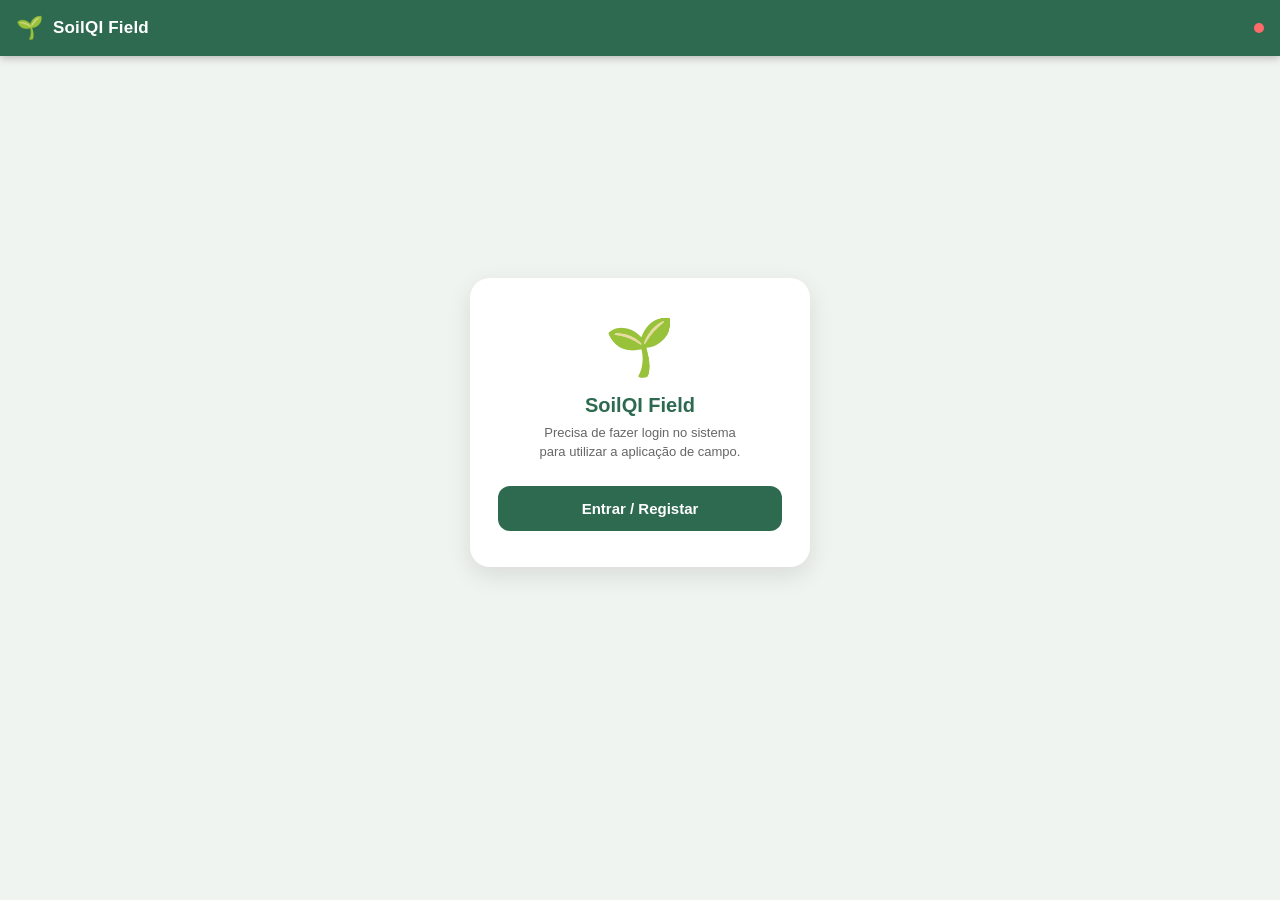
==== pwa/index.html @ 2c65507f "PWA" ====
<!DOCTYPE html>
<html lang="pt">
<head>
    <meta charset="UTF-8">
    <meta name="viewport" content="width=device-width, initial-scale=1.0, viewport-fit=cover">
    <meta name="theme-color" content="#2d6a4f">
    <meta name="apple-mobile-web-app-capable" content="yes">
    <meta name="apple-mobile-web-app-status-bar-style" content="black-translucent">
    <meta name="apple-mobile-web-app-title" content="SoilQI Field">
    <title>SoilQI Field</title>
    <link rel="manifest" href="manifest.json">
    <link rel="apple-touch-icon" href="icons/icon.svg">
    <link rel="stylesheet" href="assets/css/style.css">
</head>
<body>

<!-- ── Header ──────────────────────────────────────────── -->
<header class="app-header">
    <div class="header-left">
        <span class="app-logo">🌱</span>
        <h1>SoilQI Field</h1>
    </div>
    <div class="header-right">
        <div id="status-dot" class="status-dot" title="Estado da ligação"></div>
        <span id="pending-badge" class="pending-badge" title="Medições por sincronizar"></span>
    </div>
</header>

<!-- ── Login Screen ────────────────────────────────────── -->
<div id="login-screen" class="login-screen" style="display:none">
    <div class="login-card">
        <div class="login-logo">🌱</div>
        <h2>SoilQI Field</h2>
        <p>Precisa de fazer login no sistema<br>para utilizar a aplicação de campo.</p>
        <a href="../login.php" class="btn-login">Entrar / Registar</a>
    </div>
</div>

<!-- ── Main UI ─────────────────────────────────────────── -->
<main id="main-ui">

    <!-- CAPTURAR -->
    <div id="screen-capture" class="screen">

        <!-- GPS Card -->
        <div id="gps-card" class="gps-card searching">
            <div class="gps-top">
                <div class="gps-icon-wrap">📍</div>
                <div class="gps-info">
                    <div class="gps-status" id="gps-status">A localizar…</div>
                    <div class="gps-accuracy" id="gps-accuracy">Aguarda sinal GNSS</div>
                </div>
                <button class="btn-gps-refresh" id="btn-gps-refresh"
                        onclick="refreshGPS()" title="Atualizar GPS">↻</button>
            </div>
            <div class="gps-coords">
                <div>
                    <span class="coord-label">Latitude</span>
                    <input class="coord-input" id="inp-lat" type="number"
                           step="0.0000001" placeholder="–" inputmode="decimal">
                </div>
                <div>
                    <span class="coord-label">Longitude</span>
                    <input class="coord-input" id="inp-lng" type="number"
                           step="0.0000001" placeholder="–" inputmode="decimal">
                </div>
            </div>
        </div>

        <!-- Measurement Form -->
        <form id="measurement-form">

            <div class="form-card">
                <div class="form-card-title">Parâmetros do Solo</div>
                <div class="form-row">
                    <div class="form-field">
                        <label for="inp-ec">
                            Condutividade EC
                            <span class="field-unit">mS/cm</span>
                        </label>
                        <input id="inp-ec" name="conductivity" type="number"
                               step="0.01" min="0" placeholder="0.00" inputmode="decimal">
                    </div>
                    <div class="form-field">
                        <label for="inp-ph">
                            pH
                            <span class="field-unit">0–14</span>
                        </label>
                        <input id="inp-ph" name="ph" type="number"
                               step="0.1" min="0" max="14" placeholder="7.0" inputmode="decimal">
                    </div>
                </div>
                <div class="form-row">
                    <div class="form-field">
                        <label for="inp-temp">
                            Temperatura
                            <span class="field-unit">°C</span>
                        </label>
                        <input id="inp-temp" name="temperature" type="number"
                               step="0.1" placeholder="20.0" inputmode="decimal">
                    </div>
                    <div class="form-field">
                        <label for="inp-moisture">
                            Humidade
                            <span class="field-unit">%</span>
                        </label>
                        <input id="inp-moisture" name="moisture" type="number"
                               step="0.1" min="0" max="100" placeholder="30.0" inputmode="decimal">
                    </div>
                </div>
            </div>

            <div class="form-card">
                <div class="form-card-title">Informação Adicional</div>
                <div class="form-field">
                    <label for="inp-terrain">Terreno</label>
                    <select id="inp-terrain" name="terrain_id">
                        <option value="">— Sem terreno associado —</option>
                    </select>
                </div>
                <div class="form-field">
                    <label for="inp-notes">Notas</label>
                    <textarea id="inp-notes" name="notes"
                              placeholder="Observações, profundidade da sonda, condições…"></textarea>
                </div>
            </div>

            <button type="submit" class="btn-submit" id="btn-submit">
                📊 Registar Medição
            </button>

        </form>
    </div><!-- /screen-capture -->

    <!-- HISTÓRICO -->
    <div id="screen-history" class="screen">
        <div class="history-toolbar">
            <h2>Medições</h2>
            <button class="btn-icon-only" onclick="loadMeasurements()" title="Atualizar">↻</button>
        </div>
        <div id="measurement-list" class="measurement-list">
            <div class="loading-state">A carregar…</div>
        </div>
    </div>

</main><!-- /main-ui -->

<!-- ── Bottom Nav ──────────────────────────────────────── -->
<nav id="nav-bar" class="bottom-nav">
    <button id="nav-capture" class="nav-btn" onclick="showTab('capture')">
        <span class="nav-icon">📍</span>
        <span>Capturar</span>
        <span id="nav-dot-capture" class="nav-dot"></span>
    </button>
    <button id="nav-history" class="nav-btn" onclick="showTab('history')">
        <span class="nav-icon">📋</span>
        <span>Histórico</span>
    </button>
</nav>

<script src="assets/js/app.js"></script>
</body>
</html>
---- pwa/assets/css/style.css ----
:root {
    --primary:       #2d6a4f;
    --primary-dark:  #1b4332;
    --primary-light: #40916c;
    --secondary:     #52b788;
    --accent:        #8B5E3C;
    --bg:            #f0f4f1;
    --surface:       #ffffff;
    --text:          #1a1a1a;
    --text-muted:    #666;
    --border:        #cce3d4;
    --success:       #2d9e5f;
    --warning:       #d97706;
    --error:         #dc2626;
    --header-h:      56px;
    --nav-h:         66px;
}

* { box-sizing: border-box; margin: 0; padding: 0; -webkit-tap-highlight-color: transparent; }

html, body {
    height: 100%;
    font-family: -apple-system, BlinkMacSystemFont, 'Segoe UI', Roboto, sans-serif;
    background: var(--bg);
    color: var(--text);
    overflow-x: hidden;
    font-size: 15px;
}

/* ── Header ───────────────────────────────────────────── */
.app-header {
    position: fixed; top: 0; left: 0; right: 0;
    height: var(--header-h);
    background: var(--primary);
    color: #fff;
    display: flex; align-items: center; justify-content: space-between;
    padding: 0 16px;
    z-index: 200;
    box-shadow: 0 2px 8px rgba(0,0,0,.25);
}
.header-left { display: flex; align-items: center; gap: 10px; }
.app-header h1 { font-size: 17px; font-weight: 700; letter-spacing: .2px; }
.app-logo { font-size: 22px; }
.header-right { display: flex; align-items: center; gap: 8px; }

.status-dot {
    width: 10px; height: 10px; border-radius: 50%;
    background: #ff6b6b; transition: background .3s;
}
.status-dot.online { background: #69db7c; }

.pending-badge {
    background: var(--warning); color: #fff;
    border-radius: 10px; padding: 2px 7px;
    font-size: 11px; font-weight: 700;
    display: none;
}
.pending-badge.visible { display: inline; }

/* ── Screens ──────────────────────────────────────────── */
main {
    padding-top: var(--header-h);
    padding-bottom: var(--nav-h);
    min-height: 100dvh;
}
.screen { display: none; padding: 14px 14px 4px; max-width: 560px; margin: 0 auto; }
.screen.active { display: block; }

/* ── GPS Card ─────────────────────────────────────────── */
.gps-card {
    background: var(--surface);
    border: 2px solid var(--border);
    border-radius: 14px;
    padding: 14px 16px;
    margin-bottom: 14px;
    transition: border-color .3s;
}
.gps-card.searching { border-color: var(--warning); }
.gps-card.good      { border-color: var(--success); }
.gps-card.poor      { border-color: var(--warning); }
.gps-card.gps-error { border-color: var(--error); }

.gps-top {
    display: flex; align-items: center; gap: 10px;
    margin-bottom: 10px;
}
.gps-icon-wrap { font-size: 26px; }
.gps-info { flex: 1; }
.gps-status { font-weight: 600; font-size: 14px; }
.gps-accuracy { font-size: 12px; color: var(--text-muted); margin-top: 1px; }

.btn-gps-refresh {
    background: none; border: none; font-size: 20px;
    cursor: pointer; padding: 6px; border-radius: 50%;
    line-height: 1; transition: background .15s;
}
.btn-gps-refresh:active { background: var(--bg); }

.gps-coords {
    display: grid; grid-template-columns: 1fr 1fr; gap: 8px;
}
.coord-label {
    font-size: 10px; text-transform: uppercase;
    letter-spacing: .4px; color: var(--text-muted);
    display: block; margin-bottom: 3px;
}
.coord-input {
    width: 100%;
    padding: 8px 10px;
    border: 1.5px solid var(--border);
    border-radius: 8px;
    font-size: 13px;
    font-family: 'SF Mono', 'Fira Code', monospace;
    background: var(--bg);
    color: var(--text);
}
.coord-input:focus { outline: none; border-color: var(--secondary); }

/* ── Measurement Form ─────────────────────────────────── */
.form-card {
    background: var(--surface);
    border: 1px solid var(--border);
    border-radius: 14px;
    padding: 14px 16px;
    margin-bottom: 14px;
}
.form-card-title {
    font-size: 11px; font-weight: 700;
    text-transform: uppercase; letter-spacing: .6px;
    color: var(--primary); margin-bottom: 12px;
}
.form-row { display: grid; grid-template-columns: 1fr 1fr; gap: 10px; }
.form-field { margin-bottom: 10px; }
.form-field:last-child { margin-bottom: 0; }
.form-field label {
    display: flex; justify-content: space-between; align-items: baseline;
    font-size: 12px; font-weight: 500; color: var(--text-muted);
    margin-bottom: 5px;
}
.field-unit { font-size: 11px; color: #999; font-weight: 400; }
.form-field input,
.form-field select,
.form-field textarea {
    width: 100%;
    padding: 10px 11px;
    border: 1.5px solid var(--border);
    border-radius: 9px;
    font-size: 15px;
    background: var(--surface);
    color: var(--text);
    transition: border-color .15s;
    appearance: none; -webkit-appearance: none;
}
.form-field select {
    background-image: url("data:image/svg+xml,%3Csvg xmlns='http://www.w3.org/2000/svg' width='12' height='8'%3E%3Cpath d='M1 1l5 5 5-5' stroke='%23999' stroke-width='1.5' fill='none' stroke-linecap='round'/%3E%3C/svg%3E");
    background-repeat: no-repeat;
    background-position: right 12px center;
    padding-right: 32px;
}
.form-field input:focus,
.form-field select:focus,
.form-field textarea:focus { outline: none; border-color: var(--secondary); }
.form-field textarea { resize: vertical; min-height: 64px; font-size: 14px; }

.btn-submit {
    width: 100%;
    padding: 15px;
    background: var(--primary);
    color: #fff;
    border: none;
    border-radius: 12px;
    font-size: 16px;
    font-weight: 700;
    cursor: pointer;
    display: flex; align-items: center; justify-content: center; gap: 8px;
    margin-bottom: 16px;
    transition: background .15s, transform .1s;
    box-shadow: 0 4px 14px rgba(45,106,79,.3);
    letter-spacing: .2px;
}
.btn-submit:active { background: var(--primary-light); transform: scale(.98); }
.btn-submit:disabled { opacity: .6; cursor: not-allowed; transform: none; }

/* ── Bottom Nav ───────────────────────────────────────── */
.bottom-nav {
    position: fixed; bottom: 0; left: 0; right: 0;
    height: var(--nav-h);
    background: var(--surface);
    border-top: 1px solid var(--border);
    display: flex;
    z-index: 200;
    box-shadow: 0 -2px 10px rgba(0,0,0,.07);
    padding-bottom: env(safe-area-inset-bottom);
}
.nav-btn {
    flex: 1; display: flex; flex-direction: column;
    align-items: center; justify-content: center; gap: 3px;
    background: none; border: none; cursor: pointer;
    font-size: 11px; color: var(--text-muted);
    padding: 8px 4px; position: relative;
    transition: color .15s;
    -webkit-tap-highlight-color: transparent;
}
.nav-btn.active { color: var(--primary); }
.nav-btn .nav-icon { font-size: 22px; line-height: 1; transition: transform .15s; }
.nav-btn.active .nav-icon { transform: scale(1.1); }
.nav-dot {
    position: absolute; top: 6px; right: calc(50% - 18px);
    width: 8px; height: 8px; border-radius: 50%;
    background: var(--warning); display: none;
}
.nav-dot.visible { display: block; }

/* ── History ──────────────────────────────────────────── */
.history-toolbar {
    display: flex; align-items: center; justify-content: space-between;
    margin-bottom: 14px;
}
.history-toolbar h2 { font-size: 17px; font-weight: 700; }
.btn-icon-only {
    background: none; border: none; font-size: 22px;
    cursor: pointer; padding: 6px; border-radius: 50%;
}
.btn-icon-only:active { background: var(--bg); }

.measurement-list { display: flex; flex-direction: column; gap: 10px; }

.m-card {
    background: var(--surface);
    border: 1px solid var(--border);
    border-radius: 12px;
    padding: 13px 14px;
    box-shadow: 0 1px 4px rgba(0,0,0,.04);
}
.m-card-head {
    display: flex; align-items: flex-start; justify-content: space-between;
    margin-bottom: 6px;
}
.m-date { font-size: 12px; color: var(--text-muted); }
.m-terrain { font-size: 12px; color: var(--primary); font-weight: 600; margin-bottom: 4px; }
.m-coords { font-size: 11px; color: #aaa; font-family: monospace; margin-bottom: 8px; }
.m-values { display: flex; flex-wrap: wrap; gap: 6px; }
.m-chip {
    background: var(--bg);
    border-radius: 7px; padding: 5px 9px;
    font-size: 12px;
}
.m-chip .lbl { font-size: 10px; color: var(--text-muted); display: block; line-height: 1.2; }
.m-chip .val { font-weight: 700; color: var(--primary); }
.m-notes { font-size: 12px; color: var(--text-muted); margin-top: 7px; }

.sync-tag {
    font-size: 10px; padding: 2px 7px; border-radius: 6px;
    font-weight: 600; flex-shrink: 0;
}
.sync-tag.synced { background: #d1fae5; color: #065f46; }
.sync-tag.pending { background: #fef3c7; color: #92400e; }

/* ── Login Screen ─────────────────────────────────────── */
.login-screen {
    display: flex; flex-direction: column;
    align-items: center; justify-content: center;
    min-height: calc(100dvh - var(--header-h));
    padding: 24px;
}
.login-card {
    background: var(--surface);
    border-radius: 20px;
    padding: 36px 28px;
    text-align: center;
    width: 100%; max-width: 340px;
    box-shadow: 0 8px 24px rgba(0,0,0,.1);
}
.login-logo { font-size: 56px; margin-bottom: 14px; }
.login-card h2 { color: var(--primary); font-size: 20px; margin-bottom: 6px; }
.login-card p { color: var(--text-muted); font-size: 13px; margin-bottom: 24px; line-height: 1.5; }
.btn-login {
    display: block;
    padding: 14px;
    background: var(--primary); color: #fff;
    text-decoration: none; border-radius: 12px;
    font-size: 15px; font-weight: 700;
    transition: background .15s;
}
.btn-login:active { background: var(--primary-light); }

/* ── Toast ────────────────────────────────────────────── */
.toast {
    position: fixed;
    bottom: calc(var(--nav-h) + 12px);
    left: 50%; transform: translateX(-50%);
    background: #222; color: #fff;
    padding: 11px 20px; border-radius: 24px;
    font-size: 13px; font-weight: 500;
    z-index: 500; white-space: nowrap;
    max-width: 90vw; white-space: normal; text-align: center;
    animation: toast-show .25s ease;
    pointer-events: none;
}
.toast.success { background: var(--success); }
.toast.warning { background: var(--warning); }
.toast.error   { background: var(--error); }
@keyframes toast-show {
    from { opacity: 0; transform: translateX(-50%) translateY(12px); }
    to   { opacity: 1; transform: translateX(-50%) translateY(0); }
}

/* ── Utility ──────────────────────────────────────────── */
.empty-state {
    text-align: center; padding: 56px 20px;
    color: var(--text-muted);
}
.empty-icon { font-size: 44px; margin-bottom: 12px; }
.empty-state p { font-size: 13px; line-height: 1.6; }

.loading-state { text-align: center; padding: 48px; color: var(--text-muted); font-size: 13px; }

@keyframes spin { to { transform: rotate(360deg); } }
.spin { display: inline-block; animation: spin .8s linear infinite; }

/* ── Dark mode ────────────────────────────────────────── */
@media (prefers-color-scheme: dark) {
    :root {
        --bg: #0f1612;
        --surface: #1a2420;
        --text: #e8f0ec;
        --text-muted: #8a9e92;
        --border: #2a3f33;
    }
    .coord-input { background: #111; }
    .m-chip { background: #111; }
}
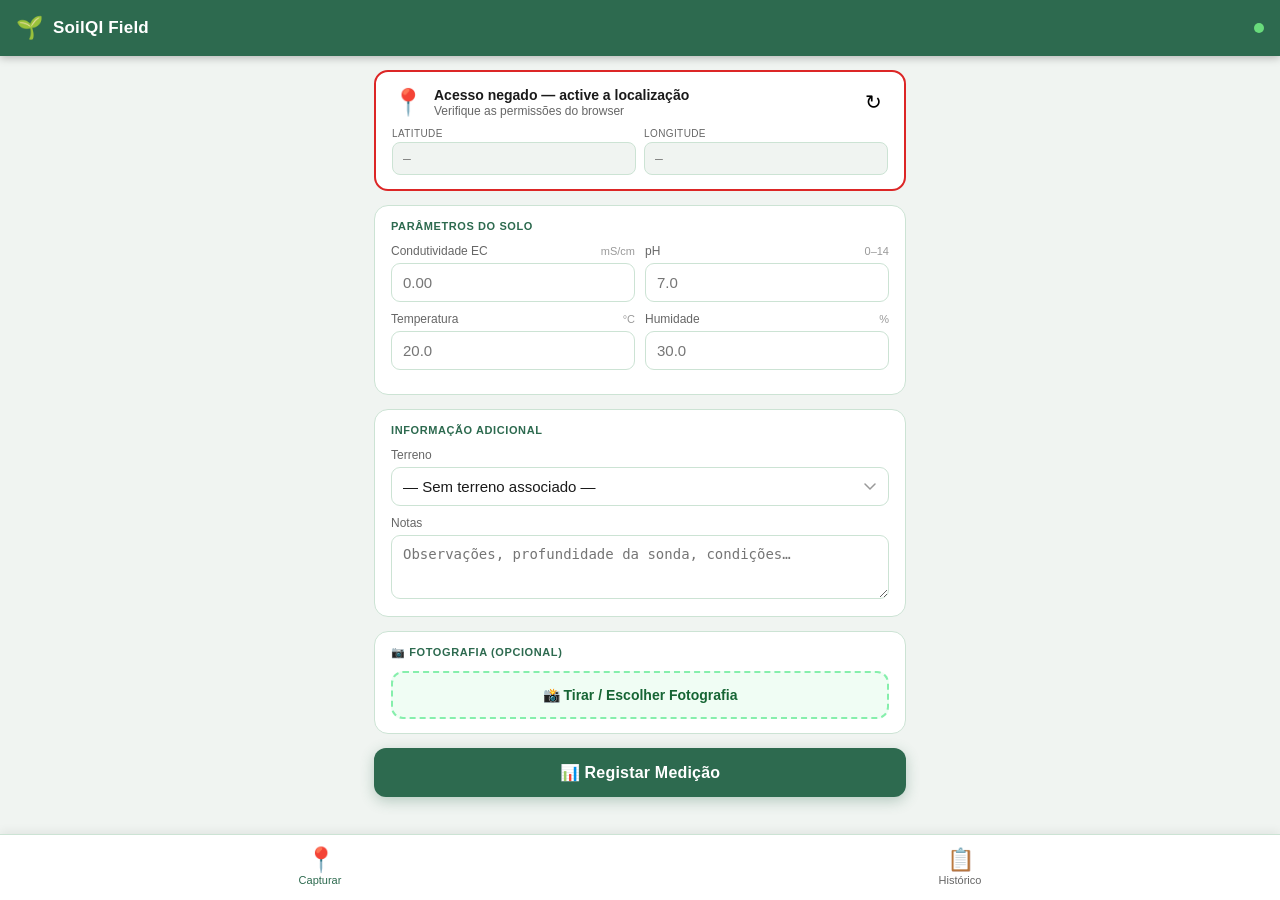
==== commit a5427744: "PWA" ====
--- a/pwa/index.html
+++ b/pwa/index.html
@@ -21,6 +21,7 @@
         <h1>SoilQI Field</h1>
     </div>
     <div class="header-right">
+        <span id="token-badge" title="Sessão guardada" style="display:none;font-size:16px;line-height:1">🔑</span>
         <div id="status-dot" class="status-dot" title="Estado da ligação"></div>
         <span id="pending-badge" class="pending-badge" title="Medições por sincronizar"></span>
     </div>
@@ -125,6 +126,33 @@
                 </div>
             </div>
 
+            <!-- Fotografia -->
+            <div class="form-card">
+                <div class="form-card-title">📷 Fotografia (opcional)</div>
+                <div style="display:flex; flex-direction:column; gap:10px;">
+                    <label id="photo-label" style="
+                        display:flex; align-items:center; justify-content:center; gap:10px;
+                        padding:14px; border:2px dashed #86efac; border-radius:12px;
+                        background:#f0fdf4; cursor:pointer; font-size:14px; color:#166534;
+                        font-weight:600; transition:border-color .2s;">
+                        📸 Tirar / Escolher Fotografia
+                        <input id="inp-photo" type="file" accept="image/*" capture="environment"
+                               style="display:none" onchange="onPhotoSelected(this)">
+                    </label>
+                    <div id="photo-preview-wrap" style="display:none; position:relative;">
+                        <img id="photo-preview" src="" alt="Pré-visualização"
+                             style="width:100%; border-radius:10px; max-height:220px;
+                                    object-fit:cover; display:block;">
+                        <button type="button" onclick="clearPhoto()"
+                                style="position:absolute;top:6px;right:6px;
+                                       background:rgba(0,0,0,.5);color:#fff;
+                                       border:none;border-radius:50%;width:28px;height:28px;
+                                       font-size:16px;cursor:pointer;line-height:1;">✕</button>
+                        <div id="photo-size" style="font-size:11px;color:#6b7280;margin-top:4px;text-align:right;"></div>
+                    </div>
+                </div>
+            </div>
+
             <button type="submit" class="btn-submit" id="btn-submit">
                 📊 Registar Medição
             </button>
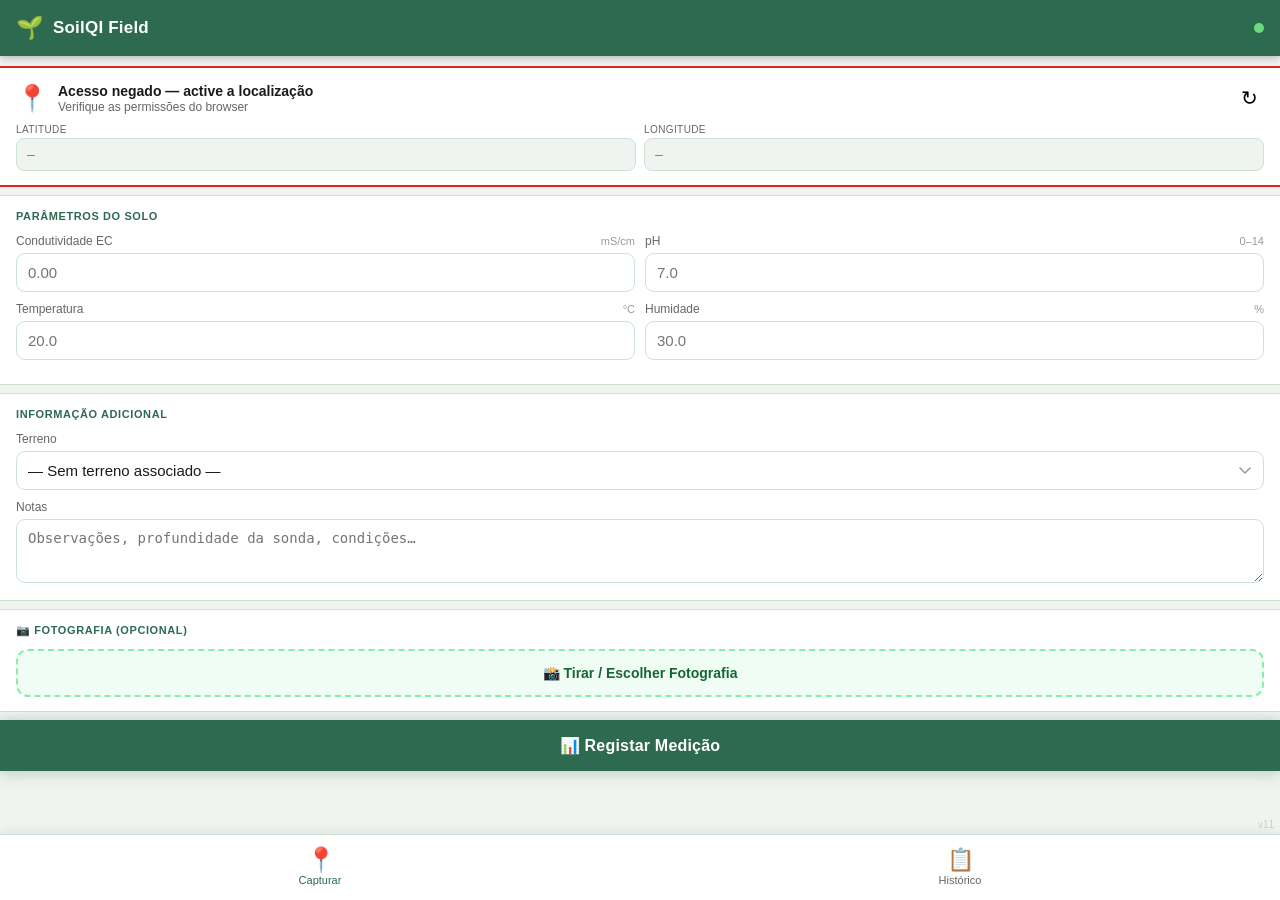
==== commit 950150d6: "PWA" ====
--- a/pwa/index.html
+++ b/pwa/index.html
@@ -187,5 +187,11 @@
 </nav>
 
 <script src="assets/js/app.js"></script>
+<!-- versão da app — útil para confirmar que o cache foi actualizado -->
+<div id="app-version" style="text-align:center;font-size:10px;color:#aaa;padding:6px 0 2px;
+     position:fixed;bottom:calc(var(--nav-h,66px) + 2px);right:6px;
+     background:transparent;pointer-events:none;z-index:100;opacity:.5;">
+    v11
+</div>
 </body>
 </html>
--- a/pwa/assets/css/style.css
+++ b/pwa/assets/css/style.css
@@ -63,16 +63,16 @@
     padding-bottom: var(--nav-h);
     min-height: 100dvh;
 }
-.screen { display: none; padding: 14px 14px 4px; max-width: 560px; margin: 0 auto; }
+.screen { display: none; padding: 10px 0 4px; }
 .screen.active { display: block; }
 
 /* ── GPS Card ─────────────────────────────────────────── */
 .gps-card {
     background: var(--surface);
-    border: 2px solid var(--border);
-    border-radius: 14px;
+    border-top: 2px solid var(--border);
+    border-bottom: 2px solid var(--border);
     padding: 14px 16px;
-    margin-bottom: 14px;
+    margin-bottom: 8px;
     transition: border-color .3s;
 }
 .gps-card.searching { border-color: var(--warning); }
@@ -119,10 +119,10 @@
 /* ── Measurement Form ─────────────────────────────────── */
 .form-card {
     background: var(--surface);
-    border: 1px solid var(--border);
-    border-radius: 14px;
+    border-top: 1px solid var(--border);
+    border-bottom: 1px solid var(--border);
     padding: 14px 16px;
-    margin-bottom: 14px;
+    margin-bottom: 8px;
 }
 .form-card-title {
     font-size: 11px; font-weight: 700;
@@ -164,18 +164,18 @@
 
 .btn-submit {
     width: 100%;
-    padding: 15px;
+    padding: 16px;
     background: var(--primary);
     color: #fff;
     border: none;
-    border-radius: 12px;
+    border-radius: 0;
     font-size: 16px;
     font-weight: 700;
     cursor: pointer;
     display: flex; align-items: center; justify-content: center; gap: 8px;
     margin-bottom: 16px;
     transition: background .15s, transform .1s;
-    box-shadow: 0 4px 14px rgba(45,106,79,.3);
+    box-shadow: 0 -2px 10px rgba(45,106,79,.12), 0 4px 14px rgba(45,106,79,.2);
     letter-spacing: .2px;
 }
 .btn-submit:active { background: var(--primary-light); transform: scale(.98); }
@@ -214,7 +214,8 @@
 /* ── History ──────────────────────────────────────────── */
 .history-toolbar {
     display: flex; align-items: center; justify-content: space-between;
-    margin-bottom: 14px;
+    padding: 0 16px;
+    margin-bottom: 10px;
 }
 .history-toolbar h2 { font-size: 17px; font-weight: 700; }
 .btn-icon-only {
@@ -223,14 +224,15 @@
 }
 .btn-icon-only:active { background: var(--bg); }
 
-.measurement-list { display: flex; flex-direction: column; gap: 10px; }
+.measurement-list {
+    display: flex; flex-direction: column; gap: 0;
+    border-top: 1px solid var(--border);
+}
 
 .m-card {
     background: var(--surface);
-    border: 1px solid var(--border);
-    border-radius: 12px;
-    padding: 13px 14px;
-    box-shadow: 0 1px 4px rgba(0,0,0,.04);
+    border-bottom: 1px solid var(--border);
+    padding: 13px 16px;
 }
 .m-card-head {
     display: flex; align-items: flex-start; justify-content: space-between;
@@ -305,15 +307,91 @@
     to   { opacity: 1; transform: translateX(-50%) translateY(0); }
 }
 
+/* ── Photo Thumbnail ──────────────────────────────────── */
+.m-photo-thumb {
+    position: relative;
+    margin-top: 10px;
+    border-radius: 10px;
+    overflow: hidden;
+    cursor: pointer;
+    display: block;
+    -webkit-tap-highlight-color: transparent;
+    background: var(--bg);
+    max-height: 160px;
+}
+.m-photo-thumb img {
+    width: 100%;
+    max-height: 160px;
+    object-fit: cover;
+    display: block;
+    transition: opacity .15s;
+}
+.m-photo-thumb:active img { opacity: .85; }
+
+.m-photo-label {
+    position: absolute;
+    bottom: 0; left: 0; right: 0;
+    background: linear-gradient(transparent, rgba(0,0,0,.55));
+    color: #fff;
+    font-size: 12px; font-weight: 600;
+    padding: 14px 10px 6px;
+    pointer-events: none;
+}
+
+/* ── Photo Viewer (lightbox) ──────────────────────────── */
+#photo-viewer {
+    position: fixed; inset: 0; z-index: 8000;
+    display: flex; align-items: center; justify-content: center;
+    opacity: 0; transition: opacity .22s ease;
+    pointer-events: none;
+}
+#photo-viewer.open { opacity: 1; pointer-events: auto; }
+
+#photo-viewer-bg {
+    position: absolute; inset: 0;
+    background: rgba(0,0,0,.88);
+    backdrop-filter: blur(4px);
+    -webkit-backdrop-filter: blur(4px);
+}
+#photo-viewer-inner {
+    position: relative; z-index: 1;
+    max-width: min(94vw, 800px);
+    max-height: 90dvh;
+    display: flex; align-items: center; justify-content: center;
+    transform: scale(.94); transition: transform .22s ease;
+}
+#photo-viewer.open #photo-viewer-inner { transform: scale(1); }
+
+#photo-viewer-img {
+    display: block;
+    max-width: 100%; max-height: 90dvh;
+    border-radius: 10px;
+    box-shadow: 0 8px 40px rgba(0,0,0,.6);
+    object-fit: contain;
+}
+
+#photo-viewer-close {
+    position: absolute; top: -14px; right: -14px;
+    width: 36px; height: 36px;
+    background: #fff; color: #222;
+    border: none; border-radius: 50%;
+    font-size: 16px; font-weight: 700;
+    cursor: pointer; line-height: 1;
+    box-shadow: 0 2px 8px rgba(0,0,0,.3);
+    display: flex; align-items: center; justify-content: center;
+    transition: background .15s;
+}
+#photo-viewer-close:active { background: #e5e7eb; }
+
 /* ── Utility ──────────────────────────────────────────── */
 .empty-state {
-    text-align: center; padding: 56px 20px;
+    text-align: center; padding: 56px 24px;
     color: var(--text-muted);
 }
 .empty-icon { font-size: 44px; margin-bottom: 12px; }
 .empty-state p { font-size: 13px; line-height: 1.6; }
 
-.loading-state { text-align: center; padding: 48px; color: var(--text-muted); font-size: 13px; }
+.loading-state { text-align: center; padding: 48px 24px; color: var(--text-muted); font-size: 13px; }
 
 @keyframes spin { to { transform: rotate(360deg); } }
 .spin { display: inline-block; animation: spin .8s linear infinite; }
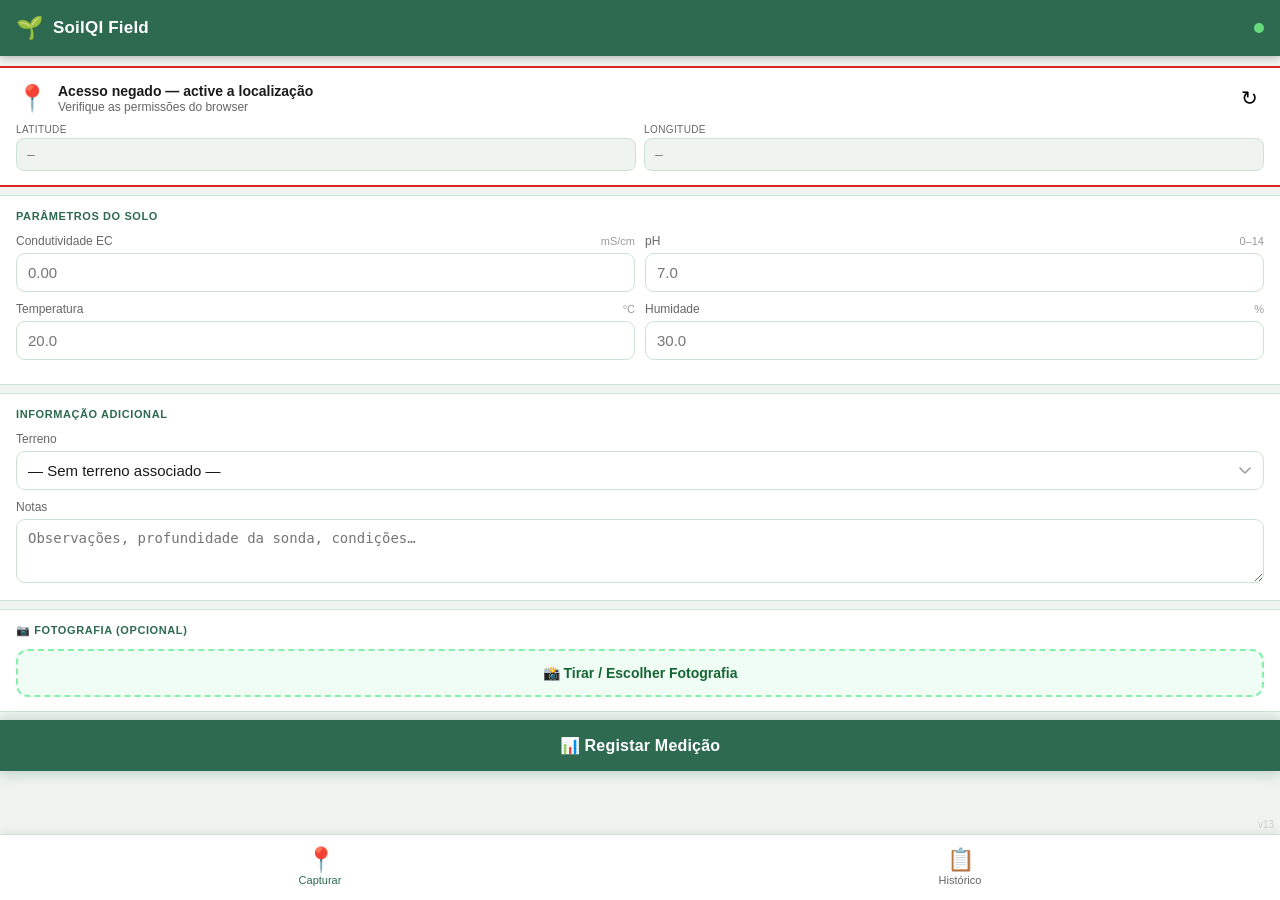
==== commit d84fa56c: "PWA" ====
--- a/pwa/index.html
+++ b/pwa/index.html
@@ -191,7 +191,7 @@
 <div id="app-version" style="text-align:center;font-size:10px;color:#aaa;padding:6px 0 2px;
      position:fixed;bottom:calc(var(--nav-h,66px) + 2px);right:6px;
      background:transparent;pointer-events:none;z-index:100;opacity:.5;">
-    v11
+    v13
 </div>
 </body>
 </html>
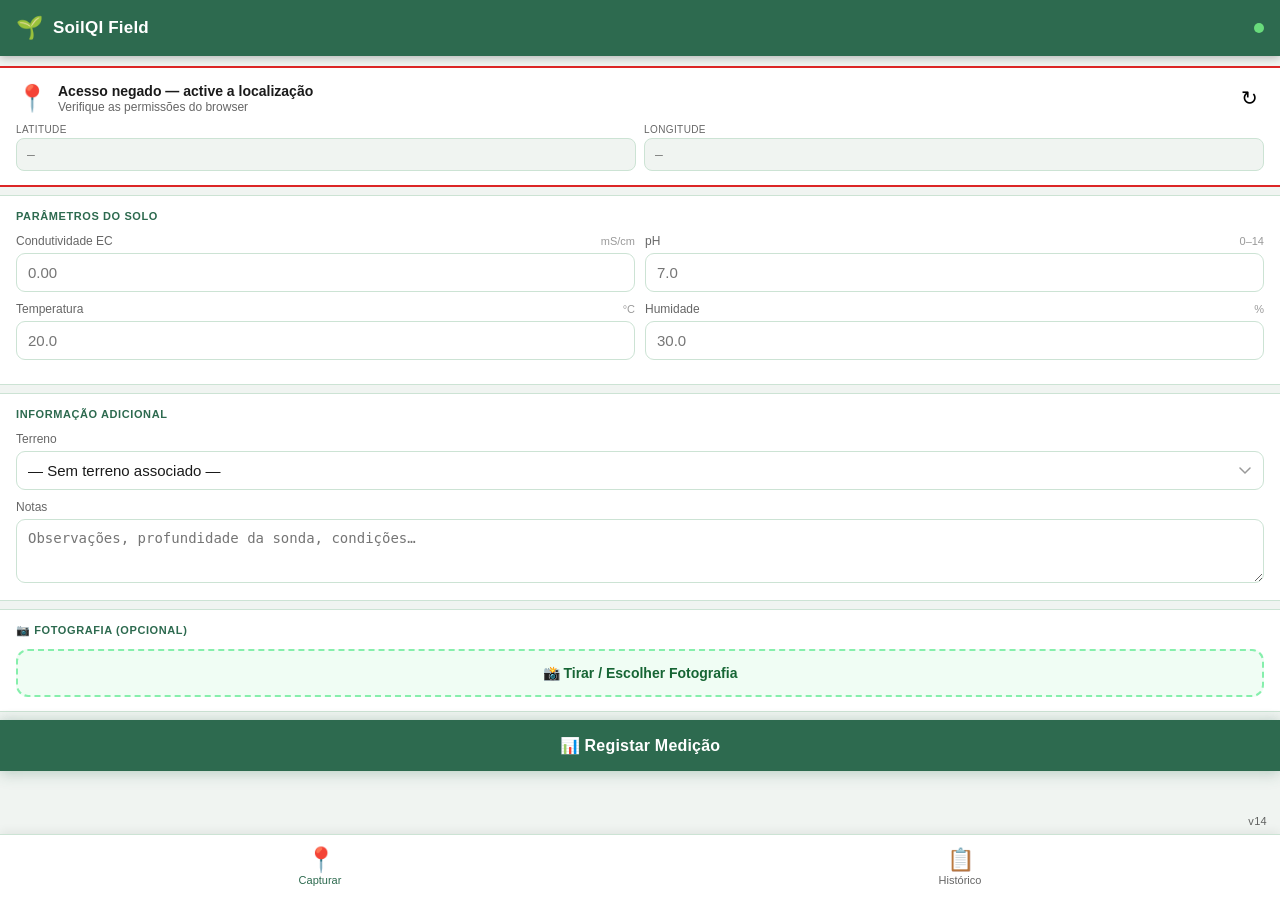
==== commit 1861e3ea: "PWA v14 — botão de versão interactivo com verificação de actualizações - Adiciona constante APP_VERS" ====
--- a/pwa/index.html
+++ b/pwa/index.html
@@ -188,10 +188,13 @@
 
 <script src="assets/js/app.js"></script>
 <!-- versão da app — útil para confirmar que o cache foi actualizado -->
-<div id="app-version" style="text-align:center;font-size:10px;color:#aaa;padding:6px 0 2px;
-     position:fixed;bottom:calc(var(--nav-h,66px) + 2px);right:6px;
-     background:transparent;pointer-events:none;z-index:100;opacity:.5;">
-    v13
-</div>
+<button id="app-version" onclick="checkVersionManual()"
+        title="Toque para verificar actualizações"
+        style="position:fixed;bottom:calc(var(--nav-h,66px) + 4px);right:8px;
+               z-index:100;background:transparent;border:none;padding:3px 5px;
+               font-size:11px;color:#aaa;cursor:pointer;opacity:.6;
+               font-family:inherit;letter-spacing:.3px;line-height:1;">
+    v14
+</button>
 </body>
 </html>
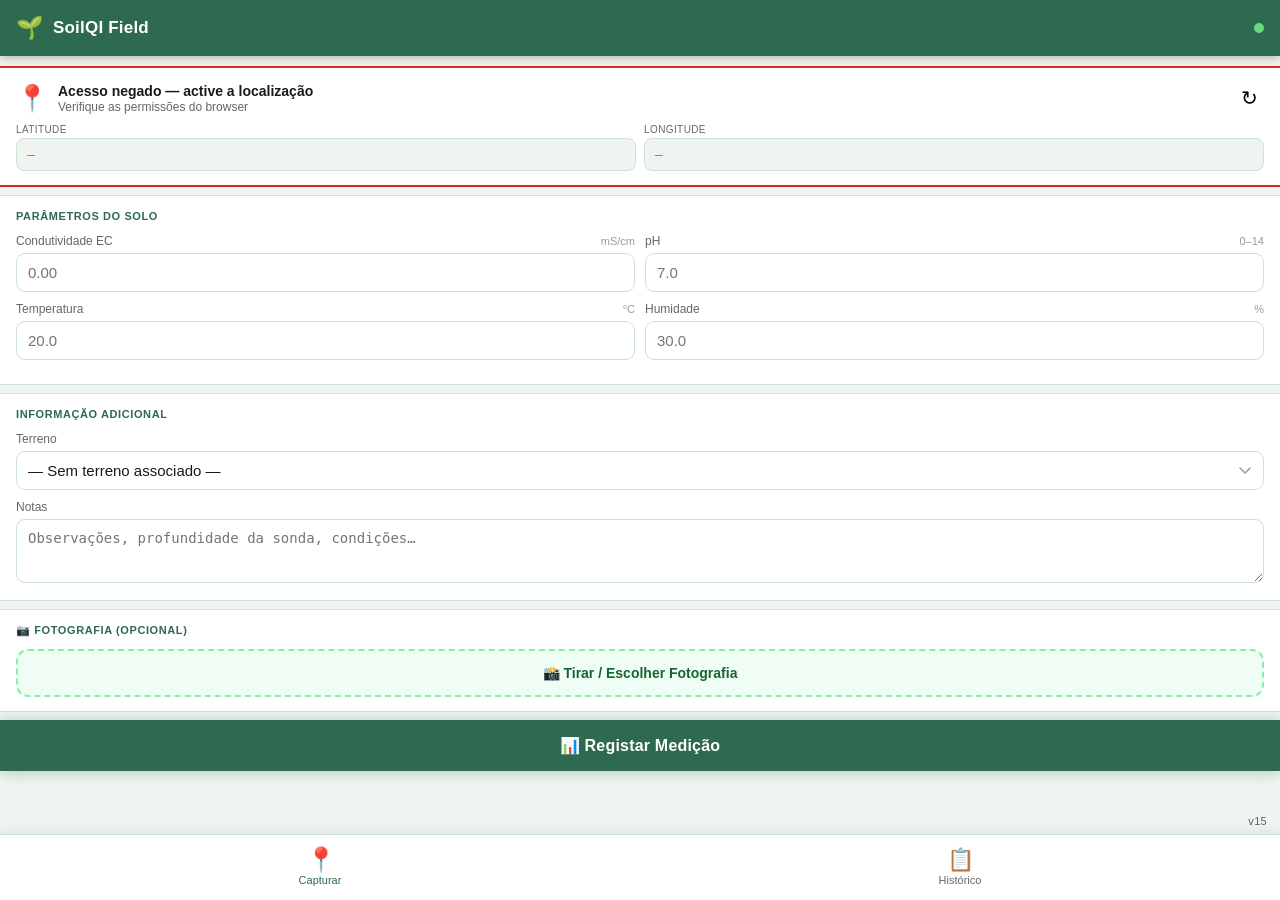
==== commit 4c59de1e: "PWA v15 — correcção definitiva de fotos na lista de medições api.php: - Auto-reparar uploads/photos/" ====
--- a/pwa/index.html
+++ b/pwa/index.html
@@ -194,7 +194,7 @@
                z-index:100;background:transparent;border:none;padding:3px 5px;
                font-size:11px;color:#aaa;cursor:pointer;opacity:.6;
                font-family:inherit;letter-spacing:.3px;line-height:1;">
-    v14
+    v15
 </button>
 </body>
 </html>
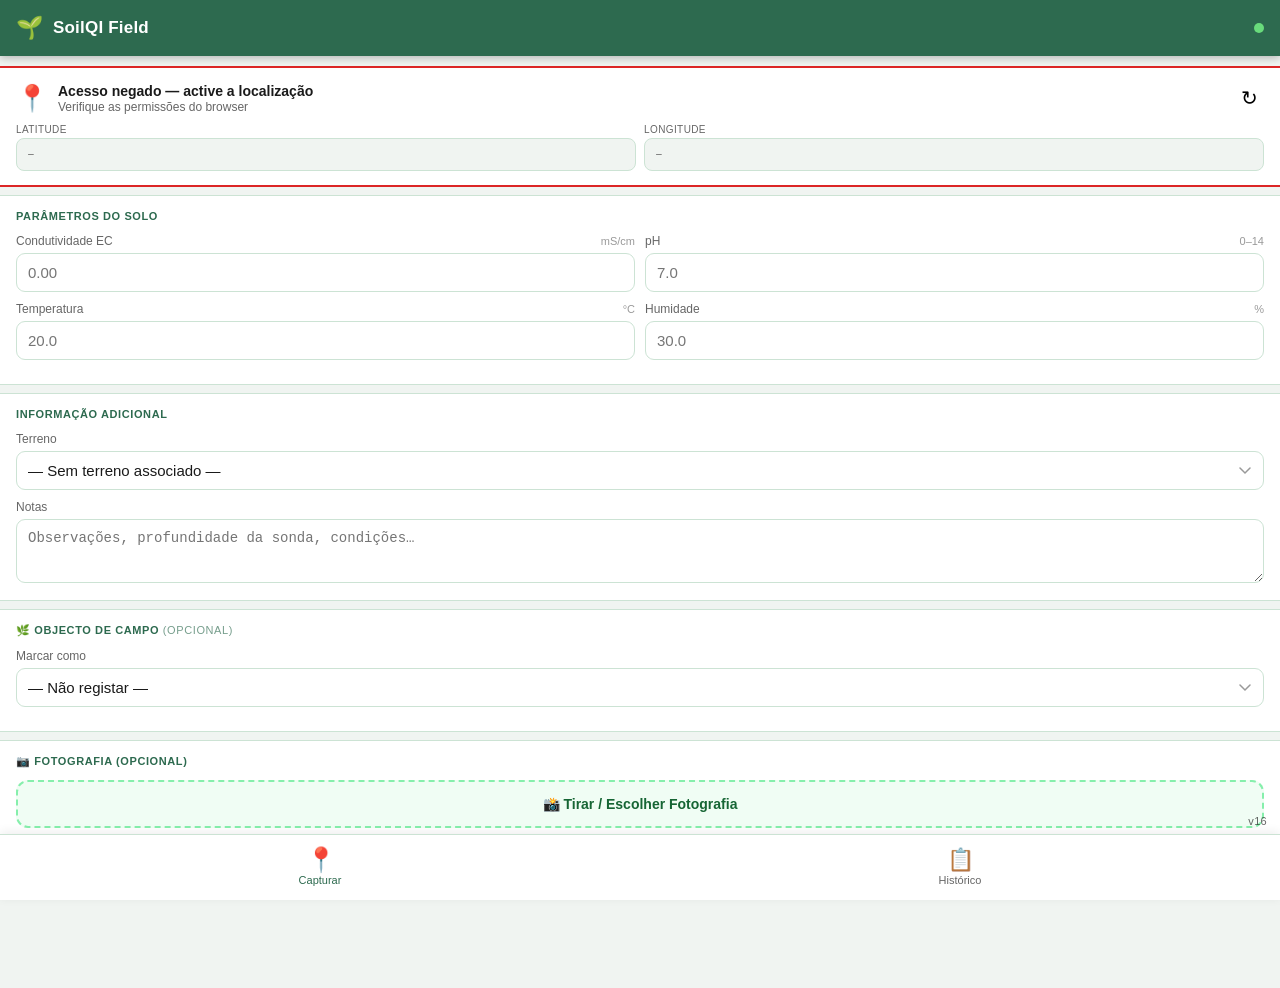
==== commit 92e3cabf: "Multi-position object modal + PWA tree/pole dropdown Modal (field tab): - Label field becomes a pref" ====
--- a/pwa/index.html
+++ b/pwa/index.html
@@ -123,6 +123,31 @@
                     <label for="inp-notes">Notas</label>
                     <textarea id="inp-notes" name="notes"
                               placeholder="Observações, profundidade da sonda, condições…"></textarea>
+                </div>
+            </div>
+
+            <!-- Objecto de Campo -->
+            <div class="form-card">
+                <div class="form-card-title">🌿 Objecto de Campo <span style="font-size:11px;font-weight:400;opacity:.65;">(opcional)</span></div>
+                <div class="form-field">
+                    <label for="inp-obj-species">Marcar como</label>
+                    <select id="inp-obj-species" name="obj_species" onchange="onPwaObjTypeChange()">
+                        <option value="">— Não registar —</option>
+                        <option value="oliveira">🫒 Oliveira</option>
+                        <option value="videira">🍇 Videira</option>
+                        <option value="macieira">🍎 Macieira</option>
+                        <option value="macieira_2d">🍎 Macieira 2D (espaleira)</option>
+                        <option value="pereira">🍐 Pereira</option>
+                        <option value="outro">🌳 Outra planta</option>
+                        <option value="__pole__">🪵 Poste</option>
+                    </select>
+                </div>
+                <div id="pwa-obj-extra" style="display:none; margin-top:8px;">
+                    <div class="form-field">
+                        <label for="inp-obj-label">Etiqueta / ID <span style="font-weight:400;opacity:.7;">(opcional)</span></label>
+                        <input id="inp-obj-label" name="obj_label" type="text"
+                               placeholder="Ex: T001, Oliveira Norte…" autocomplete="off">
+                    </div>
                 </div>
             </div>
 
@@ -194,7 +219,7 @@
                z-index:100;background:transparent;border:none;padding:3px 5px;
                font-size:11px;color:#aaa;cursor:pointer;opacity:.6;
                font-family:inherit;letter-spacing:.3px;line-height:1;">
-    v15
+    v16
 </button>
 </body>
 </html>
